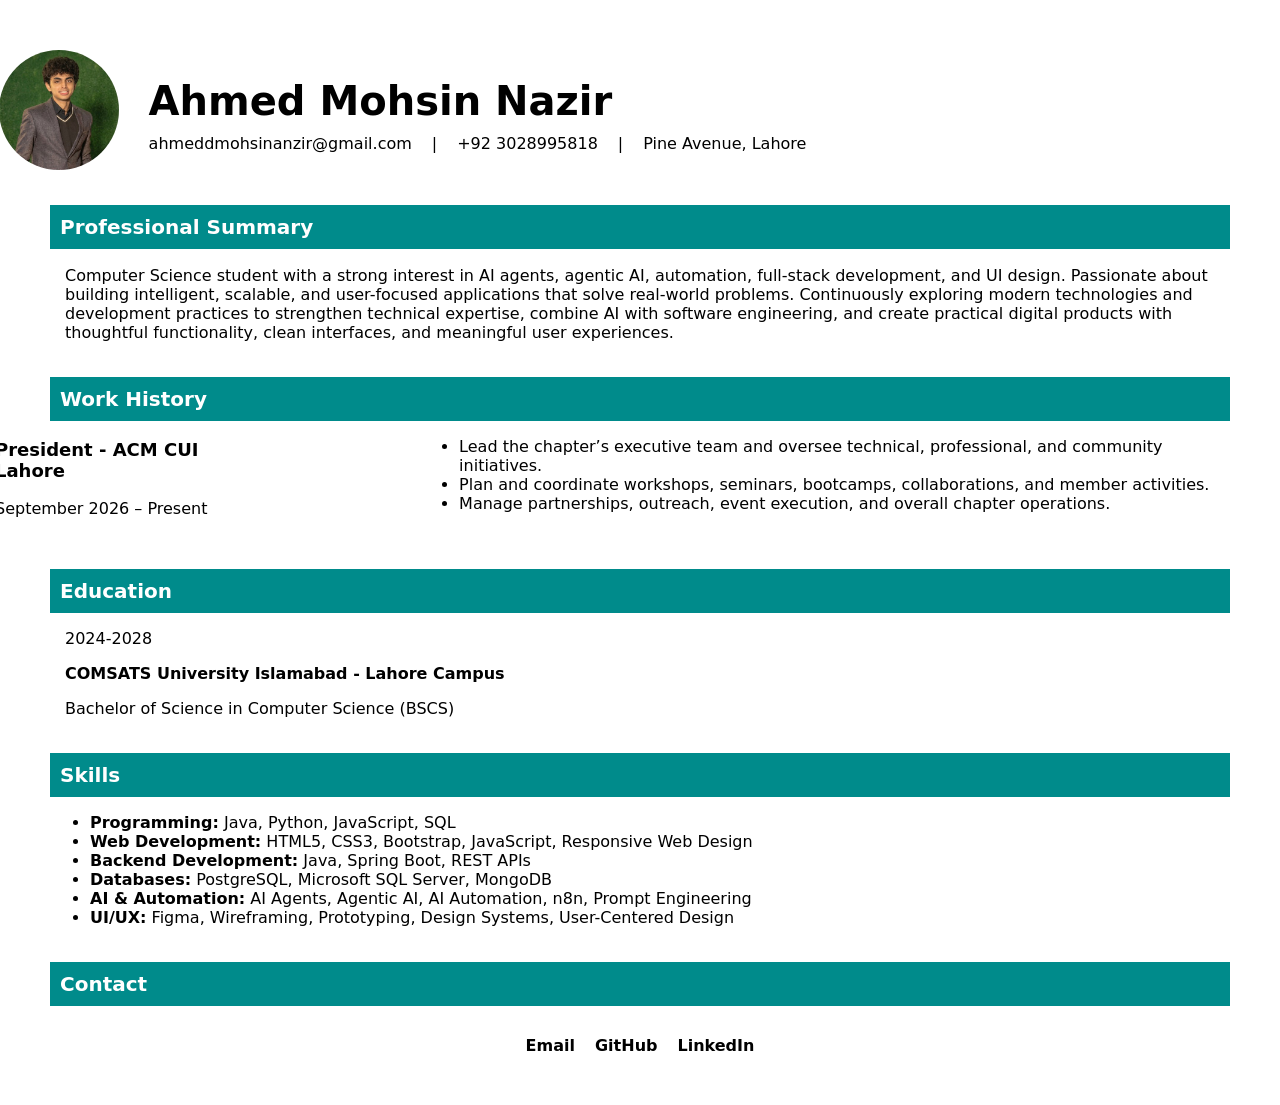
==== assignment-1/index.html @ 1a99c38e "add assignment 01 files index.html style.css picture.jpeg" ====
<!DOCTYPE html>
<html lang="en">

<head>
  <meta charset="UTF-8">
  <meta name="viewport" content="width=device-width, initial-scale=1.0">
  <title>CV - Ahmed Mohsin Nazir</title>
  <link rel="stylesheet" href="style.css">
</head>

<body>
<header id="personal-details">

  <img id="picture" src="picture.jpeg" alt="Ahmed Mohsin Nazir">

  <div id="header-content">
    <h1 id="full-name">Ahmed Mohsin Nazir</h1>

    <div id="details">
      <p class="detail">ahmeddmohsinanzir@gmail.com</p>
      <p class="detail">|</p>
      <p class="detail">+92 3028995818</p>
      <p class="detail">|</p>
      <p class="detail">Pine Avenue, Lahore</p>
    </div>
  </div>

</header>

  <section id="professional-summary">
    <h2 id="ps-heading">
      Professional Summary
    </h2>
    <p id="ps-text">
      Computer Science student with a strong interest in AI agents, 
      agentic AI, automation, full-stack development, and UI design. 
      Passionate about building intelligent, scalable, and user-focused 
      applications that solve real-world problems. Continuously exploring 
      modern technologies and development practices to strengthen technical 
      expertise, combine AI with software engineering, and create practical 
      digital products with thoughtful functionality, clean interfaces, and 
      meaningful user experiences.
    </p>
  </section>

  <h2 id="wh-heading">
    Work History
  </h2>

  <section id="work-history">
    <div id="wh-left">
      <p class ="wh-position">
        President - ACM CUI Lahore
      </p>
      <p class = "wh-text">
        September 2026 – Present
      </p>
    </div>
    <div id="wh-right">
      <ul>
        <li class="wh-list">Lead the chapter’s executive team and oversee technical, professional, and community initiatives.</li>
        <li class="wh-list">Plan and coordinate workshops, seminars, bootcamps, collaborations, and member activities.</li>
        <li class="wh-list">Manage partnerships, outreach, event execution, and overall chapter operations.</li>
      </ul>
    </div>
  </section>

  <section id="edu">
    <h2 id="edu-heading">
      Education
    </h2>
    <p class = "edu-text">2024-2028</p>
    <p class = "edu-title">COMSATS University Islamabad - Lahore Campus</p>
    <p class = "edu-text">Bachelor of Science in Computer Science (BSCS)</p>
  </section>

  <section id="skills">
    <h2 id="skills-heading">
      Skills
    </h2>
    <ul>
      <li class = "skills-list"><b>Programming:</b> Java, Python, JavaScript, SQL</li>
      <li class = "skills-list"><b>Web Development:</b> HTML5, CSS3, Bootstrap, JavaScript, Responsive Web Design</li>
      <li class = "skills-list"><b>Backend Development:</b> Java, Spring Boot, REST APIs</li>
      <li class = "skills-list"><b>Databases:</b> PostgreSQL, Microsoft SQL Server, MongoDB</li>
      <li class = "skills-list"><b>AI & Automation:</b> AI Agents, Agentic AI, AI Automation, n8n, Prompt Engineering</li>
      <li class = "skills-list"><b>UI/UX:</b> Figma, Wireframing, Prototyping, Design Systems, User-Centered Design</li>
    </ul>
  </section>

  <section id="contact">
    <h2 id="contact-heading">
      Contact
    </h2>
    <div id = "contact-details">
      <a class="contact" href="mailto:ahmeddmohsinanzir@gmail.com">Email</a>
      <a class = "contact" href="https://github.com/ahmedmohsinnazir">GitHub</a>
      <a class = "contact" href="https://www.linkedin.com/in/ahmed-mohsin-nazir-514a88318">
      LinkedIn
      </a>
    </div>
  </section>



</body>

</html>
---- assignment-1/style.css ----
body{
  margin: 50px;
}

#full-name{
  text-align: left;
  font-family: system-ui, -apple-system, BlinkMacSystemFont, 'Segoe UI', 
  Roboto, Oxygen, Ubuntu, Cantarell, 'Open Sans', 'Helvetica Neue', sans-serif;
  font-size: 40px;
  margin-bottom: 10px;
}

#ps-heading{
  font-family: system-ui, -apple-system, BlinkMacSystemFont, 'Segoe UI', 
  Roboto, Oxygen, Ubuntu, Cantarell, 'Open Sans', 'Helvetica Neue', sans-serif;
  color: white;
  background-color: darkcyan;
  font-size: 20px;
  padding: 10px;
}

#work-history{
  margin-bottom: 35px;
  display: flex;
  justify-content: center;
  gap: 150px;
}

#skills{
  margin-bottom: 35px;
}

#edu{
  margin-bottom: 35px;
}

#edu-heading{
  font-family: system-ui, -apple-system, BlinkMacSystemFont, 'Segoe UI', 
  Roboto, Oxygen, Ubuntu, Cantarell, 'Open Sans', 'Helvetica Neue', sans-serif;
  color: white;
  background-color: darkcyan;
  font-size: 20px;
  padding: 10px;
  margin-bottom: 0px;
}

.wh-text{
  font-family: system-ui, -apple-system, BlinkMacSystemFont, 'Segoe UI', 
  Roboto, Oxygen, Ubuntu, Cantarell, 'Open Sans', 'Helvetica Neue', sans-serif;
  text-align: left;
  margin-left: -55px;
}

.edu-text{
  font-family: system-ui, -apple-system, BlinkMacSystemFont, 'Segoe UI', 
  Roboto, Oxygen, Ubuntu, Cantarell, 'Open Sans', 'Helvetica Neue', sans-serif;
  text-align: left;
  margin-left: 15px;
}

.edu-title{
  font-family: system-ui, -apple-system, BlinkMacSystemFont, 'Segoe UI', 
  Roboto, Oxygen, Ubuntu, Cantarell, 'Open Sans', 'Helvetica Neue', sans-serif;
  text-align: left;
  margin-left: 15px;
  font-weight: 700;
}


.wh-position{
  font-family: system-ui, -apple-system, BlinkMacSystemFont, 'Segoe UI', 
  Roboto, Oxygen, Ubuntu, Cantarell, 'Open Sans', 'Helvetica Neue', sans-serif;
  text-align: left;
  margin-left: -55px;
  font-weight: 700;
  font-size: 18px;
}


#wh-heading{
  font-family: system-ui, -apple-system, BlinkMacSystemFont, 'Segoe UI', 
  Roboto, Oxygen, Ubuntu, Cantarell, 'Open Sans', 'Helvetica Neue', sans-serif;
  color: white;
  background-color: darkcyan;
  font-size: 20px;
  padding: 10px;
  margin-bottom: 0px;
}


#skills-heading{
  font-family: system-ui, -apple-system, BlinkMacSystemFont, 'Segoe UI', 
  Roboto, Oxygen, Ubuntu, Cantarell, 'Open Sans', 'Helvetica Neue', sans-serif;
  color: white;
  background-color: darkcyan;
  font-size: 20px;
  padding: 10px;
  margin-bottom: 0px;
}

#contact-heading{
  font-family: system-ui, -apple-system, BlinkMacSystemFont, 'Segoe UI', 
  Roboto, Oxygen, Ubuntu, Cantarell, 'Open Sans', 'Helvetica Neue', sans-serif;
  color: white;
  background-color: darkcyan;
  font-size: 20px;
  padding: 10px;
  margin-bottom: 0px;
}

.wh-list{
  font-family: system-ui, -apple-system, BlinkMacSystemFont, 'Segoe UI', 
  Roboto, Oxygen, Ubuntu, Cantarell, 'Open Sans', 'Helvetica Neue', sans-serif;
}

.skills-list{
  font-family: system-ui, -apple-system, BlinkMacSystemFont, 'Segoe UI', Roboto, 
  Oxygen, Ubuntu, Cantarell, 'Open Sans', 'Helvetica Neue', sans-serif;
}

#professional-summary{
  margin-bottom: 35px;
}

#contact{
  margin-bottom: 35px;
}

#ps-text{
  font-family: system-ui, -apple-system, BlinkMacSystemFont, 'Segoe UI', 
  Roboto, Oxygen, Ubuntu, Cantarell, 'Open Sans', 'Helvetica Neue', sans-serif;
  margin-left: 15px;
  margin-right: 15px;
}



.detail{
  font-family: system-ui, -apple-system, BlinkMacSystemFont, 'Segoe UI', 
  Roboto, Oxygen, Ubuntu, Cantarell, 'Open Sans', 'Helvetica Neue', sans-serif;
  padding-top: 0px;
  margin-top: 0px;
}
#personal-details {
  position: sticky;
  z-index: 89999;
  top: 0;
  background-color: white;
  display: flex;
  align-items: center;
  justify-content: center;
  gap: 30px;
  margin-left: -475px;
  margin-bottom: 35px;
}

#picture{
  width: 120px;
  height: 120px;
  object-fit: cover;
  border-radius: 99999px;
}


#contact-details{
  display: flex;
  justify-content: center;
  gap: 20px;
  margin-top: 30px;
}

.contact{
  font-family: system-ui, -apple-system, BlinkMacSystemFont, 'Segoe UI',
   Roboto, Oxygen, Ubuntu, Cantarell, 'Open Sans', 'Helvetica Neue', sans-serif;
   color: black;
   text-decoration: none;
   font-weight: 600;
}


#details{
  display: flex;
  justify-content: center;
  gap: 20px;
}

#work-history{
  display: flex;
  justify-content: center;
  margin-top: 0px;
}
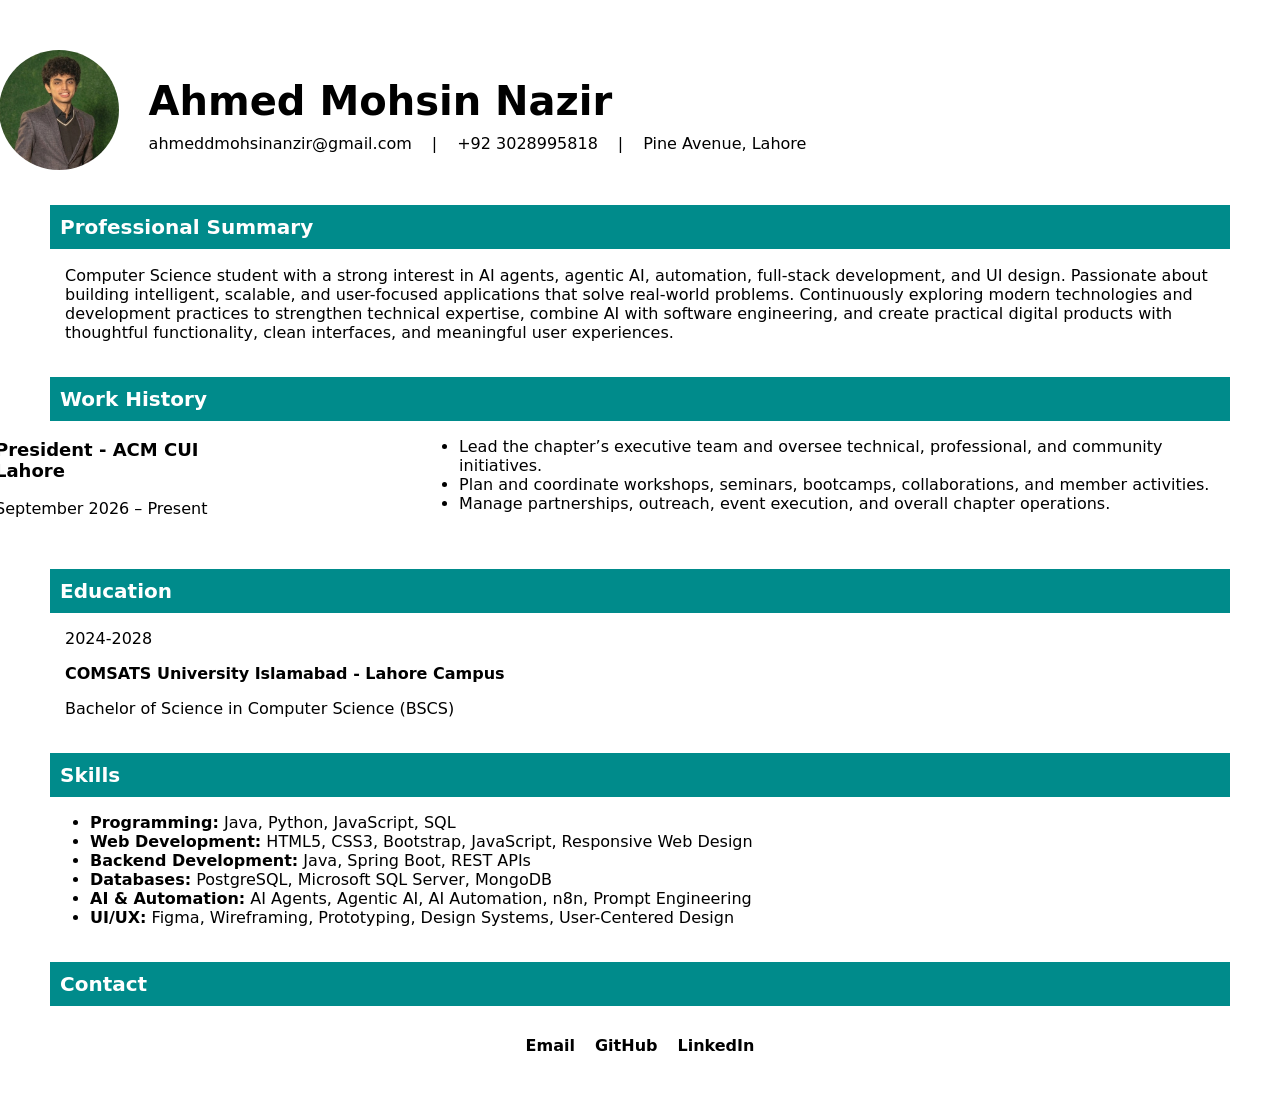
==== commit 8023de98: "updated index.html with correct image format" ====
--- a/assignment-1/index.html
+++ b/assignment-1/index.html
@@ -11,7 +11,7 @@
 <body>
 <header id="personal-details">
 
-  <img id="picture" src="picture.jpeg" alt="Ahmed Mohsin Nazir">
+  <img id="picture" src="picture.png" alt="Ahmed Mohsin Nazir">
 
   <div id="header-content">
     <h1 id="full-name">Ahmed Mohsin Nazir</h1>
